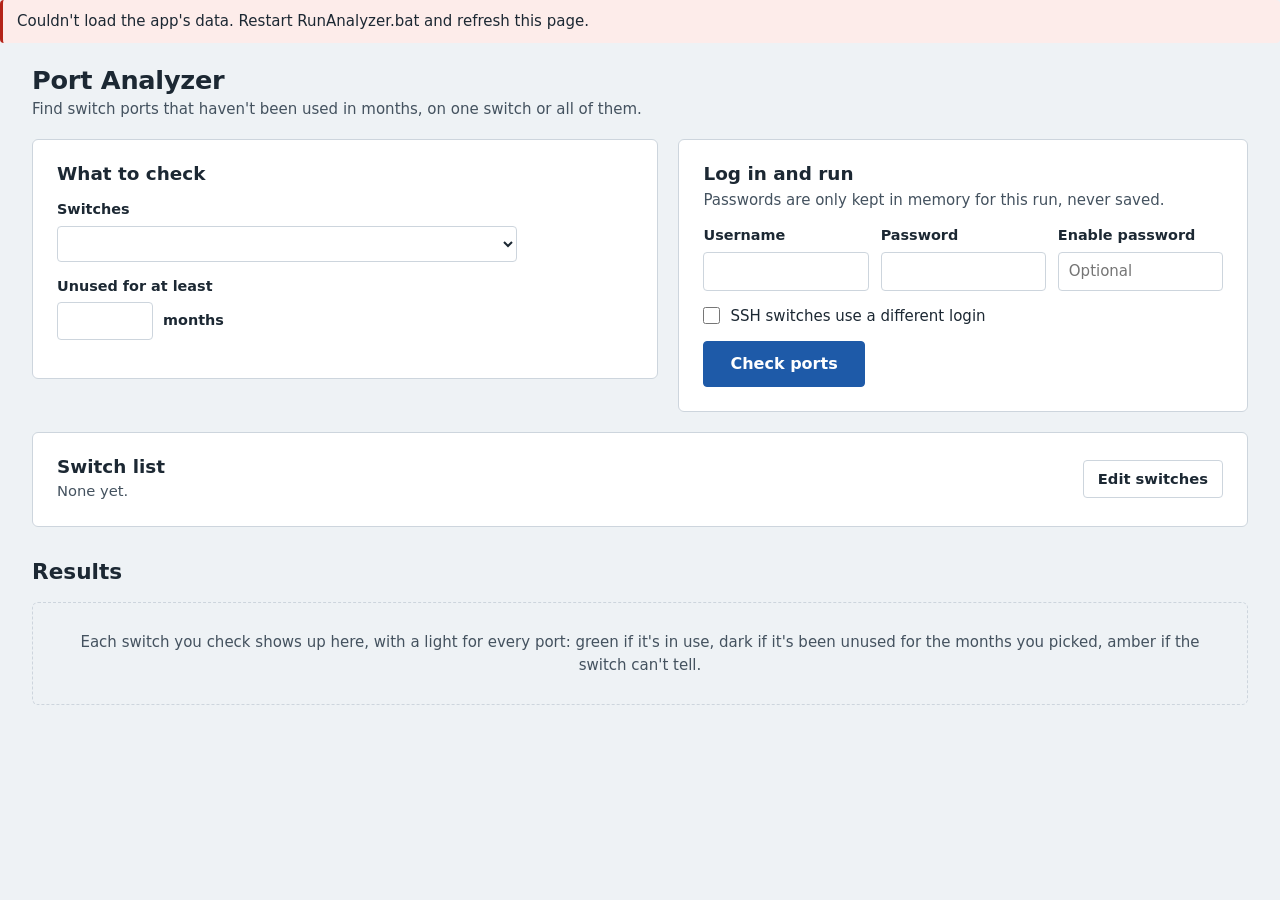
==== templates/index.html @ 1d63b485 "Port Analyzer: every switch type we use, many switches at once, one page - Works with Cisco Catalyst" ====
<!doctype html>
<html lang="en">
<head>
  <meta charset="utf-8">
  <meta name="viewport" content="width=device-width, initial-scale=1">
  <title>Port Analyzer</title>
  <link rel="icon" href="data:image/svg+xml,%3Csvg xmlns='http://www.w3.org/2000/svg' viewBox='0 0 32 32'%3E%3Crect x='2' y='6' width='28' height='22' rx='3' fill='%231C2833'/%3E%3Crect x='6' y='12' width='5' height='4' fill='%232E9E4F'/%3E%3Crect x='13' y='12' width='5' height='4' fill='%234A5662'/%3E%3Crect x='20' y='12' width='5' height='4' fill='%234A5662'/%3E%3Crect x='6' y='19' width='5' height='4' fill='%234A5662'/%3E%3Crect x='13' y='19' width='5' height='4' fill='%232E9E4F'/%3E%3Crect x='20' y='19' width='5' height='4' fill='%23D9822B'/%3E%3C/svg%3E">
  <link rel="stylesheet" href="/static/app.css">
</head>
<body>
  <header class="topbar">
    <h1>Port Analyzer</h1>
    <p>Find switch ports that haven't been used in months, on one switch or all of them.</p>
  </header>

  <main>
    <div class="setup">
      <section class="panel" aria-labelledby="whatTitle">
        <div class="panel-head">
          <h2 id="whatTitle">What to check</h2>
        </div>
        <label class="field"><span>Switches</span><select id="scope"></select></label>
        <label class="field"><span>Unused for at least</span>
          <span class="months"><input id="months" type="number" min="0.5" max="120" step="0.5" aria-label="Months"> months</span>
        </label>
        <p class="hint" id="scopeHint"></p>
      </section>

      <section class="panel" aria-labelledby="runTitle">
        <div class="panel-head">
          <h2 id="runTitle">Log in and run</h2>
          <p>Passwords are only kept in memory for this run, never saved.</p>
        </div>
        <div class="login-grid">
          <label class="field"><span>Username</span><input id="user" autocomplete="username"></label>
          <label class="field"><span>Password</span><input id="pass" type="password" autocomplete="current-password"></label>
          <label class="field"><span>Enable password</span><input id="secret" type="password" autocomplete="off" placeholder="Optional"></label>
        </div>
        <label class="check" id="sshDifferentRow"><input type="checkbox" id="sshDifferent"> <span>SSH switches use a different login</span></label>
        <div class="login-grid" id="sshLogin" hidden>
          <label class="field"><span>SSH username</span><input id="sshUser" autocomplete="off"></label>
          <label class="field"><span>SSH password</span><input id="sshPass" type="password" autocomplete="off"></label>
          <label class="field"><span>SSH enable password</span><input id="sshSecret" type="password" autocomplete="off" placeholder="Optional"></label>
        </div>
        <div class="actions">
          <button class="btn primary big" id="runBtn">Check ports</button>
          <button class="btn" id="stopBtn" hidden>Stop</button>
        </div>
        <div class="notice" id="runNotes" hidden></div>
        <div class="progress" id="progressBox" hidden>
          <div class="progress-line"><span>Checking switches</span><span id="progressCount" class="mono"></span></div>
          <div class="bar"><div class="fill" id="progressFill"></div></div>
        </div>
        <ol class="log mono" id="log" aria-live="polite"></ol>
      </section>
    </div>

    <!-- Switches -->
    <section class="panel switches" aria-labelledby="switchesTitle">
      <div class="switches-head">
        <div>
          <h2 id="switchesTitle">Switch list</h2>
          <p id="switchSummary" class="hint">None yet.</p>
        </div>
        <button class="btn" id="toggleEditor" aria-expanded="false" aria-controls="switchEditor">Edit switches</button>
      </div>

      <div id="switchEditor" hidden>
        <p class="editor-intro">List every switch you want to check. The type tells the app which commands to send, and the building lets you check one building at a time. The same list works in Switch Port Finder, so you can import the file you already have.</p>
        <div class="actions">
          <label class="btn" for="switchFile">Import a file</label>
          <input type="file" id="switchFile" accept=".csv,.txt,.tsv" hidden>
          <button class="btn" id="toggleBulk" aria-expanded="false">Paste a list</button>
          <button class="btn" id="addSwitch">Add a switch</button>
          <input id="switchFind" type="search" class="switch-find" placeholder="Find a switch" aria-label="Find a switch in the list">
        </div>
        <div class="bulk" id="bulkBox" hidden>
          <label class="field">
            <span>One switch per line: address, type, ssh or telnet, location, building. A CSV with a header row works too.</span>
            <textarea id="bulkText" rows="6" class="mono" spellcheck="false" placeholder="10.99.0.1, cisco_nxos, ssh, Main MDF, M Building&#10;10.99.4.11, cisco_ios, telnet, C3 IDF, C Building&#10;10.99.4.12, S3500, telnet, M2 IDF, M Building&#10;10.99.4.13, 5548P, telnet, B2 IDF, B Building"></textarea>
          </label>
          <div class="actions"><button class="btn" id="addBulk">Add these to the list</button></div>
        </div>
        <div class="notice" id="switchNotes" hidden></div>
        <div class="table-wrap switch-wrap">
          <table class="switch-table">
            <thead><tr><th>Address</th><th>Type</th><th>Connect with</th><th>Building</th><th>Location</th><th><span class="sr">Actions</span></th></tr></thead>
            <tbody id="switchRows"></tbody>
          </table>
        </div>
        <datalist id="buildingList"></datalist>
        <p class="empty" id="switchEmpty">No switches yet. Import a file, paste a list, or add them one at a time.</p>
        <div class="actions">
          <button class="btn primary" id="saveSwitches">Save switches</button>
          <span class="hint" id="switchDirty" hidden>Unsaved changes</span>
          <span class="hint" id="switchShown"></span>
        </div>

        <details class="more">
          <summary>Which type is my switch?</summary>
          <p>Log into the switch and run <span class="mono">show version</span>, then match the model:</p>
          <dl class="types" id="typeHelp"></dl>
        </details>
        <details class="more">
          <summary>More settings</summary>
          <div class="grid-3">
            <label class="field"><span>New switches connect with</span>
              <select id="defaultProtocol"><option value="telnet">Telnet</option><option value="ssh">SSH</option></select>
            </label>
            <label class="field"><span>Switches at once</span><input id="parallel" type="number" min="1" max="50"></label>
            <label class="field"><span>Login timeout, seconds</span><input id="timeout" type="number" min="5" max="120"></label>
          </div>
          <div class="actions"><button class="btn" id="saveSettings">Save settings</button></div>
          <div class="notice" id="settingsNotes" hidden></div>
        </details>
      </div>
    </section>

    <!-- Results -->
    <section class="results" id="results" aria-labelledby="resultsTitle">
      <div class="results-head">
        <div>
          <h2 id="resultsTitle">Results</h2>
          <p class="hint" id="resultsMeta"></p>
        </div>
        <button class="btn" id="downloadBtn" hidden>Download Excel</button>
      </div>
      <div id="resultsEmpty" class="empty-big">
        <p>Each switch you check shows up here, with a light for every port: green if it's in use, dark if it's been unused for the months you picked, amber if the switch can't tell.</p>
      </div>
      <div id="resultsBody" hidden>
        <div class="wall" id="wall" aria-label="Every switch checked, one light per port"></div>

        <div class="filters" role="search" aria-label="Filter ports">
          <div class="chips" id="filterChips" role="group" aria-label="Show ports"></div>
          <div class="filter-row">
            <label class="field compact"><span>Switch</span><select id="switchFilter"></select></label>
            <label class="field compact"><span>Building</span><select id="buildingFilter"></select></label>
            <label class="field compact grow"><span>Search</span><input id="search" type="search" placeholder="Port, description, VLAN or reason"></label>
          </div>
          <p class="filter-status"><span id="shownCount"></span> <button class="link" id="clearFilters" hidden>Clear filters</button></p>
        </div>

        <div class="table-wrap">
          <table class="results-table">
            <thead><tr id="resultsHead"></tr></thead>
            <tbody id="resultRows"></tbody>
          </table>
        </div>
        <p class="empty" id="noMatches" hidden>No ports match these filters.</p>
      </div>
    </section>
  </main>

  <script src="/static/app.js"></script>
</body>
</html>
---- static/app.css ----
/* Port Analyzer (same look as Switch Port Finder)
   Palette: rack-panel ink on pale steel; Cat6 blue for actions;
   port lights: green in use, dark unused, amber can't tell. */
:root {
  --ink: #1C2833;
  --ink-2: #44525F;
  --ink-3: #66737F;
  --bg: #EEF2F5;
  --surface: #FFFFFF;
  --sunken: #F5F7F9;
  --line: #CDD5DD;
  --line-soft: #E2E7EC;
  --action: #1E5AA8;
  --action-hover: #174A8C;
  --action-ink: #FFFFFF;
  --focus: #1E5AA8;
  --danger: #B42318;
  --danger-bg: #FDECEA;
  --warn-bg: #FFF4E0;
  --ok-bg: #E8F5EC;

  --found: #2E9E4F;
  --check: #D9822B;
  --uplink: #E3B505;
  --off: #8A96A3;
  --skip: #B4BEC8;

  --chassis: #2A343E;
  --chassis-edge: #3A4652;
  --jack: #0E1419;

  --sans: "Segoe UI", "Segoe UI Variable Text", system-ui, -apple-system, "Helvetica Neue", Arial, sans-serif;
  --mono: "Cascadia Mono", "Cascadia Code", Consolas, "SFMono-Regular", Menlo, monospace;
  --radius: 6px;
}

@media (prefers-color-scheme: dark) {
  :root {
    --ink: #E3E9EE;
    --ink-2: #B3BEC8;
    --ink-3: #8E9AA5;
    --bg: #141A20;
    --surface: #1C242C;
    --sunken: #182027;
    --line: #34414D;
    --line-soft: #2A3540;
    --action: #4A8FE0;
    --action-hover: #6AA4E8;
    --action-ink: #0C1218;
    --focus: #7DB2F0;
    --danger: #F2877C;
    --danger-bg: #3A1F1C;
    --warn-bg: #3A2E18;
    --ok-bg: #19301F;
    --found: #3FBF63;
    --check: #F0954A;
    --uplink: #F2CB2E;
    --off: #6B7783;
    --skip: #4C5864;
    --chassis: #0F1419;
    --chassis-edge: #26313B;
    --jack: #000000;
  }
}

* { box-sizing: border-box; }
html { -webkit-text-size-adjust: 100%; }
body {
  margin: 0;
  background: var(--bg);
  color: var(--ink);
  font: 15px/1.5 var(--sans);
}
h1, h2, h3 { margin: 0; line-height: 1.25; }
p { margin: 0; }
.mono { font-family: var(--mono); font-size: 0.92em; }
.sr { position: absolute; width: 1px; height: 1px; overflow: hidden; clip: rect(0 0 0 0); }
[hidden] { display: none !important; }
:focus-visible { outline: 2px solid var(--focus); outline-offset: 2px; }

/* ---------- page frame ---------- */
.topbar, main { max-width: 1280px; margin: 0 auto; padding-left: 32px; padding-right: 32px; }
.topbar { padding-top: 22px; padding-bottom: 18px; }
.topbar h1 { font-size: 1.6rem; font-weight: 600; letter-spacing: -0.01em; }
.topbar p { color: var(--ink-2); margin-top: 2px; }
main { padding-bottom: 64px; display: grid; grid-template-columns: minmax(0, 1fr); gap: 20px; }

.setup { display: grid; grid-template-columns: minmax(0, 1.1fr) minmax(0, 1fr); gap: 20px; align-items: start; }

/* ---------- panels ---------- */
.panel {
  background: var(--surface);
  border: 1px solid var(--line);
  border-radius: var(--radius);
  padding: 22px 24px 24px;
  display: grid;
  grid-template-columns: minmax(0, 1fr);
  gap: 14px;
}
.panel h2 { font-size: 1.15rem; font-weight: 600; }
.panel-head p { color: var(--ink-2); margin-top: 4px; max-width: 70ch; }

.field { display: grid; gap: 5px; min-width: 0; }
.field > span { font-weight: 600; font-size: 0.9rem; }
.field em { font-style: normal; font-weight: 400; color: var(--ink-3); }
.field small { color: var(--ink-3); font-size: 0.83rem; }
.field.compact > span { font-size: 0.82rem; color: var(--ink-2); }
input, select, textarea {
  font: inherit;
  color: var(--ink);
  background: var(--surface);
  border: 1px solid var(--line);
  border-radius: 4px;
  padding: 7px 10px;
  width: 100%;
  min-width: 0;
}
textarea { resize: vertical; line-height: 1.45; }
#macsText { font-size: 0.86rem; white-space: pre; min-height: 210px; }
input:focus, select:focus, textarea:focus { outline: 2px solid var(--focus); outline-offset: -1px; border-color: transparent; }
.check { display: flex; gap: 10px; align-items: center; cursor: pointer; width: max-content; max-width: 100%; }
.check input { width: 17px; height: 17px; margin: 0; accent-color: var(--action); flex: none; }

.grid-4 { display: grid; grid-template-columns: repeat(4, minmax(0, 1fr)); gap: 14px; margin: 12px 0; }
.login-grid { display: grid; grid-template-columns: repeat(3, minmax(0, 1fr)); gap: 12px; }

.actions { display: flex; flex-wrap: wrap; gap: 10px; align-items: center; }
.btn {
  font: inherit;
  font-weight: 600;
  font-size: 0.92rem;
  color: var(--ink);
  background: var(--surface);
  border: 1px solid var(--line);
  border-radius: 4px;
  padding: 7px 14px;
  cursor: pointer;
  text-decoration: none;
  display: inline-flex;
  align-items: center;
  gap: 6px;
  white-space: nowrap;
}
.btn:hover { border-color: var(--ink-3); }
.btn.primary { background: var(--action); border-color: var(--action); color: var(--action-ink); }
.btn.primary:hover { background: var(--action-hover); border-color: var(--action-hover); }
.btn.big { padding: 10px 26px; font-size: 1rem; }
.btn:disabled { opacity: 0.55; cursor: not-allowed; }
.btn.small { padding: 3px 10px; font-size: 0.83rem; font-weight: 500; }
.btn.quiet { border-color: transparent; background: transparent; color: var(--ink-2); }
.btn.quiet:hover { color: var(--danger); }
.link { font: inherit; background: none; border: none; padding: 0; color: var(--action); cursor: pointer; font-weight: 600; }
.link:hover { text-decoration: underline; }
.hint { color: var(--ink-3); font-size: 0.88rem; }

.notice {
  border-radius: 4px;
  padding: 10px 14px;
  background: var(--sunken);
  border-left: 3px solid var(--ink-3);
}
.notice.error { background: var(--danger-bg); border-left-color: var(--danger); }
.notice.warn { background: var(--warn-bg); border-left-color: var(--check); }
.notice.ok { background: var(--ok-bg); border-left-color: var(--found); }
.notice ul { margin: 0; padding-left: 18px; }

details.more { border-top: 1px solid var(--line-soft); padding-top: 12px; }
details.more summary { cursor: pointer; color: var(--action); font-weight: 600; width: max-content; }
details.more > p { margin-top: 10px; color: var(--ink-2); }
dl.types { display: grid; grid-template-columns: max-content 1fr; gap: 6px 18px; margin: 10px 0 0; }
dl.types dt { font-weight: 600; }
dl.types dd { margin: 0; color: var(--ink-2); }

.empty { color: var(--ink-3); }

/* ---------- run ---------- */
.run-actions { margin-top: 2px; }
.progress { display: grid; gap: 6px; }
.progress-line { display: flex; justify-content: space-between; font-size: 0.9rem; color: var(--ink-2); }
.bar { height: 6px; background: var(--line-soft); border-radius: 3px; overflow: hidden; }
.fill { height: 100%; width: 0; background: var(--action); transition: width 0.3s ease; }
.log {
  list-style: none;
  margin: 0;
  padding: 10px 14px;
  background: var(--sunken);
  border: 1px solid var(--line-soft);
  border-radius: 4px;
  max-height: 240px;
  overflow-y: auto;
  font-size: 0.8rem;
  line-height: 1.6;
}
.log:empty { display: none; }
.log li { display: grid; grid-template-columns: 66px 1fr; gap: 8px; }
.log time { color: var(--ink-3); }
.log .warn { color: var(--check); }
.log .error { color: var(--danger); }
.log .done { color: var(--found); font-weight: 600; }

/* ---------- switches ---------- */
.switches-head { display: flex; justify-content: space-between; align-items: center; gap: 16px; }
.switches-head .hint { margin-top: 2px; font-size: 0.92rem; color: var(--ink-2); }
#switchEditor { display: grid; grid-template-columns: minmax(0, 1fr); gap: 14px; }
.editor-intro { color: var(--ink-2); max-width: 80ch; }

/* ---------- tables ---------- */
.table-wrap { overflow-x: auto; border: 1px solid var(--line-soft); border-radius: 4px; }
table { border-collapse: collapse; width: 100%; font-size: 0.9rem; }
th, td { text-align: left; padding: 7px 10px; border-bottom: 1px solid var(--line-soft); vertical-align: middle; }
th { font-weight: 600; color: var(--ink-2); background: var(--sunken); white-space: nowrap; }
tbody tr:last-child td { border-bottom: none; }

.switch-wrap { max-height: 520px; overflow-y: auto; }
.switch-wrap thead th { position: sticky; top: 0; z-index: 1; }
.switch-find { width: 220px; margin-left: auto; }
.switch-table td { padding: 5px 6px; }
.switch-table td:first-child { width: 16%; }
.switch-table td:nth-child(2) { width: 26%; }
.switch-table td:nth-child(3) { width: 10%; }
.switch-table td:nth-child(4) { width: 14%; }
.scope-field select { max-width: 360px; }
.switch-table input, .switch-table select { padding: 5px 8px; }
.switch-table .row-actions { white-space: nowrap; text-align: right; }
.switch-table .test-result { font-size: 0.83rem; padding: 0 6px 6px; }
.test-result.ok { color: var(--found); }
.test-result.error { color: var(--danger); }

/* ---------- results ---------- */
.results { margin-top: 12px; display: grid; grid-template-columns: minmax(0, 1fr); gap: 16px; }
#resultsBody { display: grid; grid-template-columns: minmax(0, 1fr); gap: 16px; }
.results-head { display: flex; justify-content: space-between; align-items: flex-end; gap: 16px; }
.results-head h2 { font-size: 1.35rem; font-weight: 600; }
.empty-big {
  border: 1.5px dashed var(--line);
  border-radius: var(--radius);
  padding: 28px;
  color: var(--ink-2);
  text-align: center;
}

.filters {
  display: grid;
  gap: 12px;
  background: var(--surface);
  border: 1px solid var(--line);
  border-radius: var(--radius);
  padding: 14px 16px;
}
.chips { display: flex; flex-wrap: wrap; gap: 6px; }
.chip {
  font: inherit;
  font-size: 0.88rem;
  display: inline-flex;
  align-items: center;
  gap: 7px;
  padding: 4px 12px;
  border-radius: 999px;
  border: 1px solid var(--line);
  background: var(--surface);
  color: var(--ink-2);
  cursor: pointer;
}
.chip b { color: var(--ink); font-weight: 600; font-variant-numeric: tabular-nums; }
.chip[aria-pressed="true"] { border-color: var(--action); color: var(--ink); box-shadow: inset 0 0 0 1px var(--action); background: color-mix(in srgb, var(--action) 8%, var(--surface)); }
.filter-row { display: grid; grid-template-columns: minmax(0, 1fr) minmax(0, 0.7fr) minmax(0, 1.6fr); gap: 12px; }
.filter-status { font-size: 0.88rem; color: var(--ink-2); display: flex; gap: 12px; align-items: baseline; }

.dot { width: 9px; height: 9px; border-radius: 50%; flex: none; }
.dot[data-r="FOUND"] { background: var(--found); }
.dot[data-r="CHECK"] { background: var(--check); }
.dot[data-r="UPLINK ONLY"] { background: var(--uplink); }
.dot[data-r="NOT FOUND"] { background: transparent; border: 1.5px solid var(--off); }
.dot[data-r="SKIPPED"] { background: transparent; border: 1.5px dashed var(--skip); }

.results-table td { white-space: nowrap; }
.results-table th[data-sort] { cursor: pointer; user-select: none; }
.results-table th[data-sort]:hover { color: var(--ink); }
.results-table th[aria-sort="ascending"]::after { content: " \25B4"; }
.results-table th[aria-sort="descending"]::after { content: " \25BE"; }
.results-table td.note { color: var(--ink-2); font-size: 0.85rem; white-space: normal; min-width: 240px; line-height: 1.4; }
.results-table td.switch-cell small { display: block; color: var(--ink-3); font-size: 0.8rem; }
.results-table tr.flash td { background: color-mix(in srgb, var(--action) 14%, transparent); }
.result-cell { display: inline-flex; align-items: center; gap: 7px; white-space: nowrap; font-weight: 600; font-size: 0.85rem; }
.result-cell[data-r="NOT FOUND"], .result-cell[data-r="SKIPPED"] { font-weight: 500; color: var(--ink-2); }

/* ---------- small screens ---------- */
@media (max-width: 1000px) {
  .setup { grid-template-columns: minmax(0, 1fr); }
}
@media (max-width: 760px) {
  .topbar, main { padding-left: 16px; padding-right: 16px; }
  .panel { padding: 18px; }
  .grid-4, .login-grid, .filter-row { grid-template-columns: minmax(0, 1fr); }
  .unit { flex-direction: column; align-items: flex-start; }
  .switches-head { flex-wrap: wrap; }
  .switch-find { width: 100%; margin-left: 0; }
}

@media (prefers-reduced-motion: reduce) {
  .fill { transition: none; }
}

/* ---------- analyzer additions ---------- */
.grid-3 { display: grid; grid-template-columns: repeat(3, minmax(0, 1fr)); gap: 14px; margin: 12px 0; }
.months { display: flex; align-items: center; gap: 10px; font-weight: 400; }
.months input { width: 96px; }
#scope { max-width: 460px; }

.dot[data-r="INACTIVE"] { background: transparent; border: 1.5px solid var(--ink-3); border-radius: 2px; }
.dot[data-r="UNSURE"] { background: var(--check); }
.dot[data-r="ACTIVE"] { background: var(--found); }
.result-cell[data-r="ACTIVE"] { font-weight: 500; color: var(--ink-2); }
.status-disabled { color: var(--danger); }

/* The wall: one small chassis per switch, one light per port */
:root { --led-off: #3A4550; }
.wall { display: grid; grid-template-columns: repeat(auto-fill, minmax(258px, 1fr)); gap: 10px; }
.tile {
  all: unset;
  box-sizing: border-box;
  display: grid;
  gap: 7px;
  align-content: start;
  background: var(--chassis);
  border: 1px solid var(--chassis-edge);
  border-radius: 5px;
  padding: 9px 11px 11px;
  cursor: pointer;
  color: #C9D2DA;
  min-width: 0;
}
.tile:hover { border-color: #5B6B7A; }
.tile[aria-pressed="true"] { outline: 2px solid #7DB2F0; outline-offset: 1px; }
.tile:focus-visible { outline: 2px solid #7DB2F0; outline-offset: 2px; }
.tile-top { display: flex; justify-content: space-between; align-items: baseline; gap: 8px; min-width: 0; }
.tile-name { color: #FFFFFF; font-weight: 600; font-size: 0.86rem; white-space: nowrap; overflow: hidden; text-overflow: ellipsis; }
.tile-count { font-size: 0.78rem; white-space: nowrap; font-variant-numeric: tabular-nums; }
.tile-count b { color: #FFFFFF; font-weight: 600; }
.tile-where { font-size: 0.74rem; white-space: nowrap; overflow: hidden; text-overflow: ellipsis; margin-top: -5px; }
.bands { display: grid; gap: 5px; }
.band { display: grid; grid-template-rows: 7px 7px; grid-auto-flow: column; grid-auto-columns: 7px; gap: 2px; }
.led { width: 7px; height: 7px; border-radius: 1.5px; box-sizing: border-box; background: transparent;
  border: 1.5px solid #9AA6B2; }
.led[data-r="ACTIVE"] { background: var(--found); border-color: var(--found); }
.led[data-r="UNSURE"] { background: var(--check); border-color: var(--check); }
.led.dim { opacity: 0.15; }
.tile-problem { font-size: 0.8rem; color: #F2A99F; line-height: 1.35; }
.tile.failed { background: #3A2724; border-color: #5A3A34; }
.tile.dimmed { opacity: 0.45; }

@media (max-width: 760px) {
  .grid-3 { grid-template-columns: minmax(0, 1fr); }
}
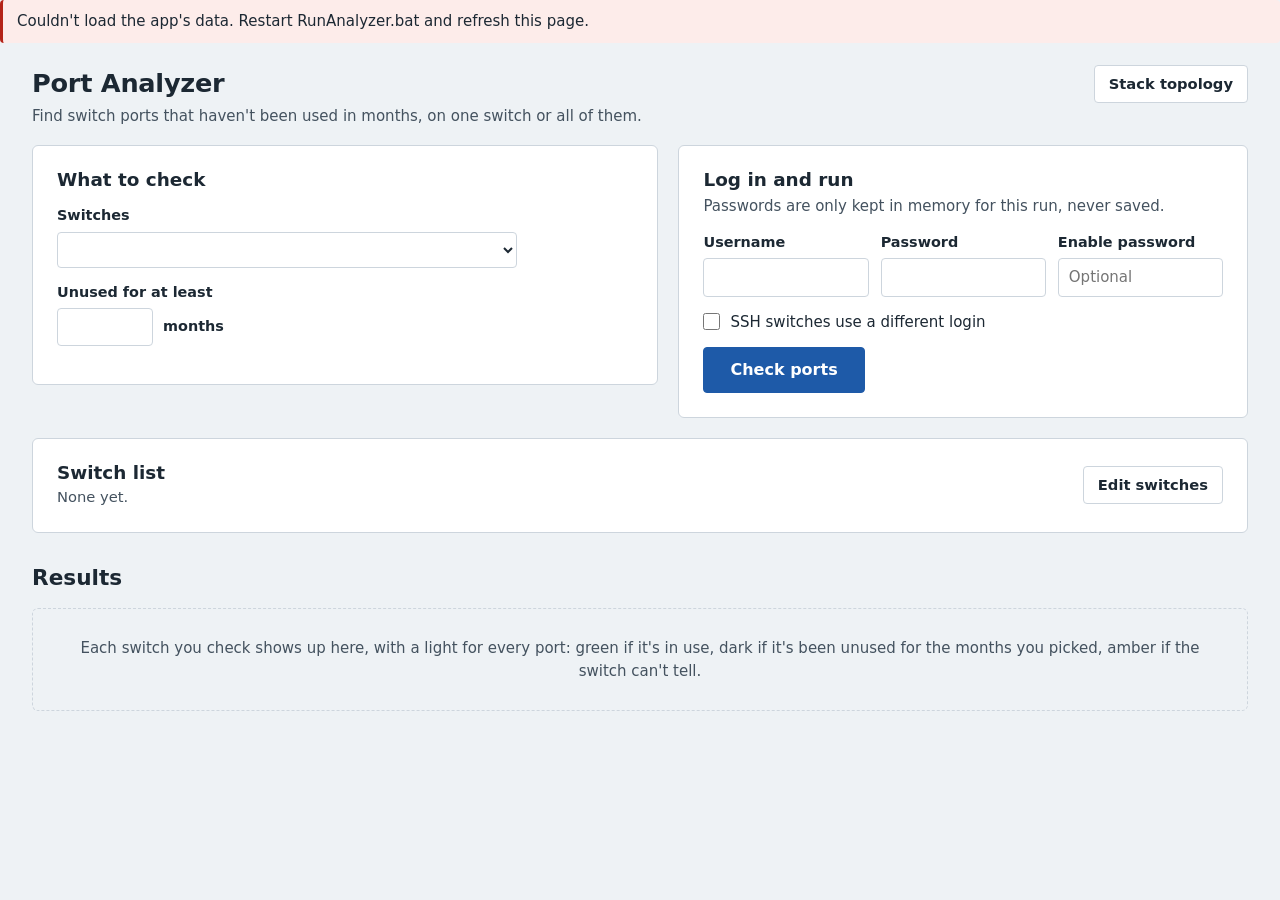
==== commit a338e952: "Add Stack topology: draw a Cisco stack's ports 1-48, VLANs and use New "Stack topology" page (button" ====
--- a/templates/index.html
+++ b/templates/index.html
@@ -9,7 +9,10 @@
 </head>
 <body>
   <header class="topbar">
-    <h1>Port Analyzer</h1>
+    <div class="topbar-row">
+      <h1>Port Analyzer</h1>
+      <a class="btn" href="/topology">Stack topology</a>
+    </div>
     <p>Find switch ports that haven't been used in months, on one switch or all of them.</p>
   </header>
 
--- a/static/app.css
+++ b/static/app.css
@@ -352,3 +352,10 @@
 @media (max-width: 760px) {
   .grid-3 { grid-template-columns: minmax(0, 1fr); }
 }
+
+/* ---------- stack topology ---------- */
+.topbar-row { display: flex; justify-content: space-between; align-items: center; gap: 16px; }
+a.link { text-decoration: none; }
+a.link:hover { text-decoration: underline; }
+.topbar > a.link { display: inline-block; margin-bottom: 6px; font-size: 0.9rem; }
+.recent { list-style: none; margin: 0; padding: 0; display: grid; gap: 4px; }
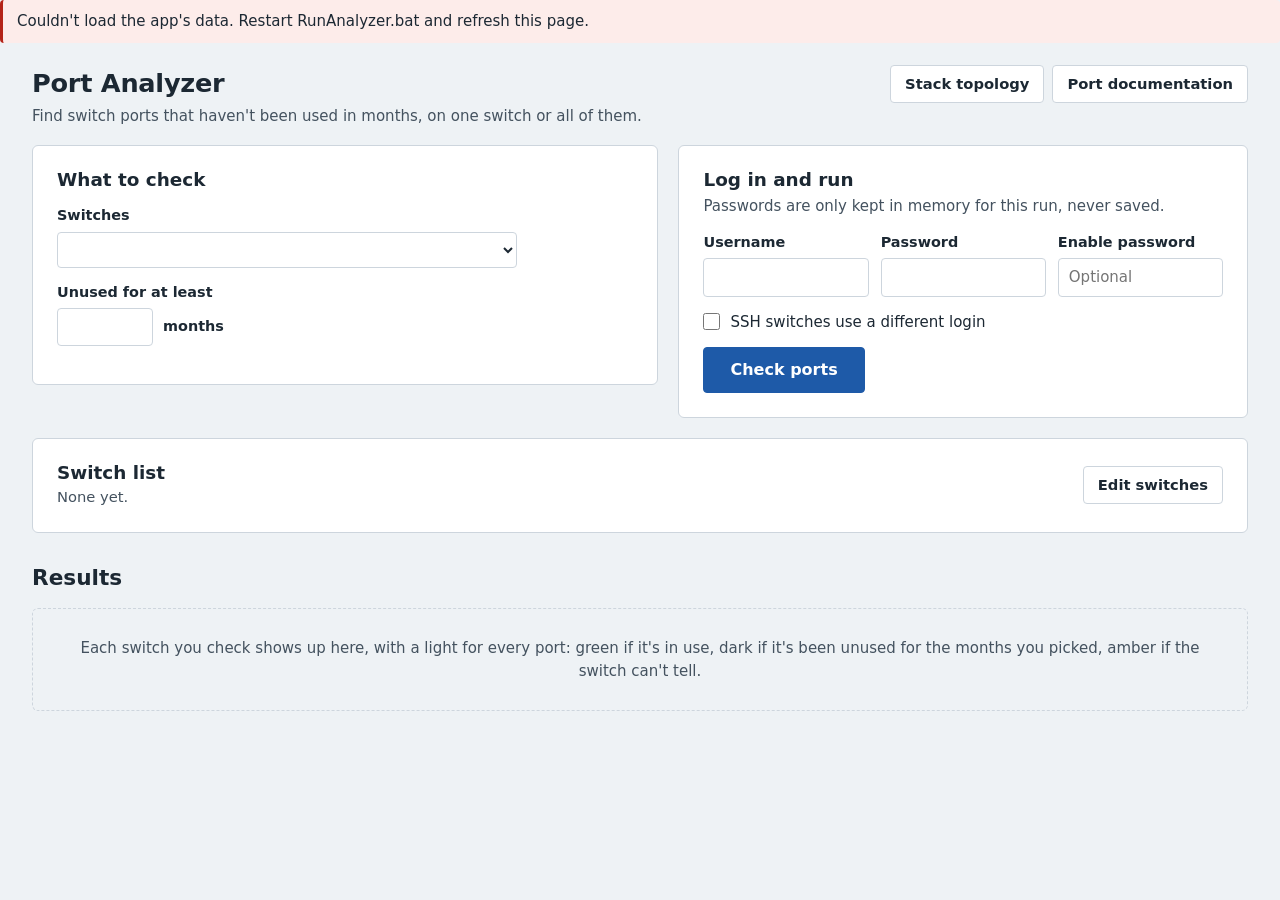
==== commit a2192533: "Port documentation: CSVs of every port on every switch, with MAC addresses A new page, linked next t" ====
--- a/templates/index.html
+++ b/templates/index.html
@@ -11,7 +11,10 @@
   <header class="topbar">
     <div class="topbar-row">
       <h1>Port Analyzer</h1>
-      <a class="btn" href="/topology">Stack topology</a>
+      <div class="topbar-links">
+        <a class="btn" href="/topology">Stack topology</a>
+        <a class="btn" href="/port-docs">Port documentation</a>
+      </div>
     </div>
     <p>Find switch ports that haven't been used in months, on one switch or all of them.</p>
   </header>
--- a/static/app.css
+++ b/static/app.css
@@ -355,6 +355,7 @@
 
 /* ---------- stack topology ---------- */
 .topbar-row { display: flex; justify-content: space-between; align-items: center; gap: 16px; }
+.topbar-links { display: flex; gap: 8px; flex-wrap: wrap; }
 a.link { text-decoration: none; }
 a.link:hover { text-decoration: underline; }
 .topbar > a.link { display: inline-block; margin-bottom: 6px; font-size: 0.9rem; }
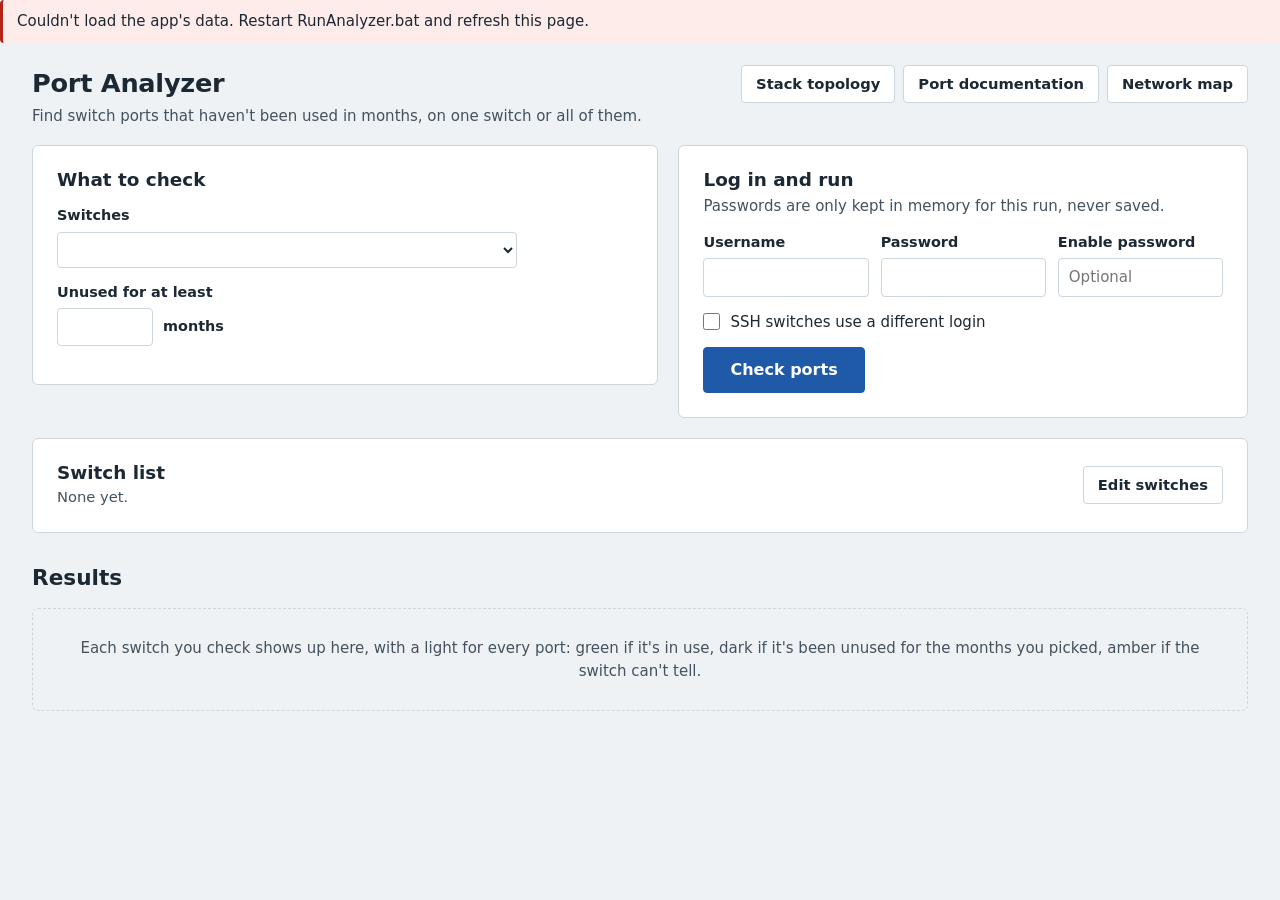
==== commit 4681022e: "Network map: every switch in the three-layer model (core, distribution, access) A new page, linked a" ====
--- a/templates/index.html
+++ b/templates/index.html
@@ -14,6 +14,7 @@
       <div class="topbar-links">
         <a class="btn" href="/topology">Stack topology</a>
         <a class="btn" href="/port-docs">Port documentation</a>
+        <a class="btn" href="/network">Network map</a>
       </div>
     </div>
     <p>Find switch ports that haven't been used in months, on one switch or all of them.</p>
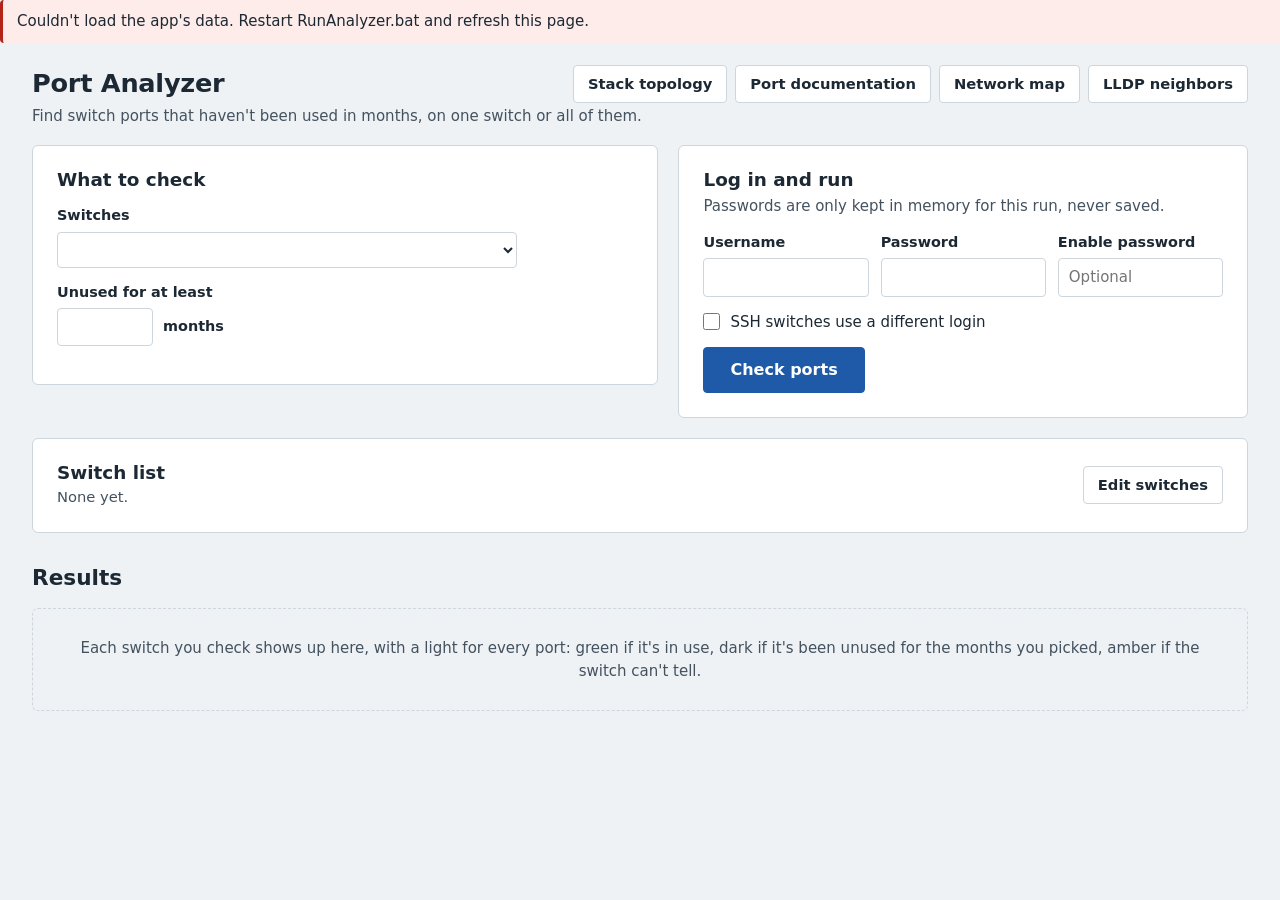
==== commit 3a765493: "Add LLDP neighbors: what's plugged into each port, drawn and as CSVs A new tab (button "LLDP neighbo" ====
--- a/templates/index.html
+++ b/templates/index.html
@@ -15,6 +15,7 @@
         <a class="btn" href="/topology">Stack topology</a>
         <a class="btn" href="/port-docs">Port documentation</a>
         <a class="btn" href="/network">Network map</a>
+        <a class="btn" href="/lldp">LLDP neighbors</a>
       </div>
     </div>
     <p>Find switch ports that haven't been used in months, on one switch or all of them.</p>
@@ -73,25 +74,25 @@
       </div>
 
       <div id="switchEditor" hidden>
-        <p class="editor-intro">List every switch you want to check. The type tells the app which commands to send, and the building lets you check one building at a time. The same list works in Switch Port Finder, so you can import the file you already have.</p>
+        <p class="editor-intro">List every switch you want to check. The name is yours to keep the list organized (and it's searchable everywhere you pick a switch), the type tells the app which commands to send, and the building lets you check one building at a time. The same list works in Switch Port Finder, so you can import the file you already have.</p>
         <div class="actions">
           <label class="btn" for="switchFile">Import a file</label>
           <input type="file" id="switchFile" accept=".csv,.txt,.tsv" hidden>
           <button class="btn" id="toggleBulk" aria-expanded="false">Paste a list</button>
           <button class="btn" id="addSwitch">Add a switch</button>
-          <input id="switchFind" type="search" class="switch-find" placeholder="Find a switch" aria-label="Find a switch in the list">
+          <input id="switchFind" type="search" class="switch-find" placeholder="Find by name, address, building…" aria-label="Find a switch in the list">
         </div>
         <div class="bulk" id="bulkBox" hidden>
           <label class="field">
-            <span>One switch per line: address, type, ssh or telnet, location, building. A CSV with a header row works too.</span>
-            <textarea id="bulkText" rows="6" class="mono" spellcheck="false" placeholder="10.99.0.1, cisco_nxos, ssh, Main MDF, M Building&#10;10.99.4.11, cisco_ios, telnet, C3 IDF, C Building&#10;10.99.4.12, S3500, telnet, M2 IDF, M Building&#10;10.99.4.13, 5548P, telnet, B2 IDF, B Building"></textarea>
+            <span>One switch per line: address, type, ssh or telnet, location, building, name. A CSV with a header row works too.</span>
+            <textarea id="bulkText" rows="6" class="mono" spellcheck="false" placeholder="10.99.0.1, cisco_nxos, ssh, Main MDF, M Building, CORE-1&#10;10.99.4.11, cisco_ios, telnet, C3 IDF, C Building, C3-IDF&#10;10.99.4.12, S3500, telnet, M2 IDF, M Building, M2-IDF&#10;10.99.4.13, 5548P, telnet, B2 IDF, B Building, B2-IDF"></textarea>
           </label>
           <div class="actions"><button class="btn" id="addBulk">Add these to the list</button></div>
         </div>
         <div class="notice" id="switchNotes" hidden></div>
         <div class="table-wrap switch-wrap">
           <table class="switch-table">
-            <thead><tr><th>Address</th><th>Type</th><th>Connect with</th><th>Building</th><th>Location</th><th><span class="sr">Actions</span></th></tr></thead>
+            <thead><tr><th>Name</th><th>Address</th><th>Type</th><th>Connect with</th><th>Building</th><th>Location</th><th><span class="sr">Actions</span></th></tr></thead>
             <tbody id="switchRows"></tbody>
           </table>
         </div>
@@ -159,6 +160,7 @@
     </section>
   </main>
 
+  <script src="/static/picker.js"></script>
   <script src="/static/app.js"></script>
 </body>
 </html>
--- a/static/app.css
+++ b/static/app.css
@@ -213,13 +213,42 @@
 
 .switch-wrap { max-height: 520px; overflow-y: auto; }
 .switch-wrap thead th { position: sticky; top: 0; z-index: 1; }
-.switch-find { width: 220px; margin-left: auto; }
+.switch-find { width: 260px; margin-left: auto; }
 .switch-table td { padding: 5px 6px; }
-.switch-table td:first-child { width: 16%; }
-.switch-table td:nth-child(2) { width: 26%; }
-.switch-table td:nth-child(3) { width: 10%; }
-.switch-table td:nth-child(4) { width: 14%; }
+.switch-table td:first-child { width: 14%; }
+.switch-table td:nth-child(2) { width: 13%; }
+.switch-table td:nth-child(3) { width: 23%; }
+.switch-table td:nth-child(4) { width: 9%; }
+.switch-table td:nth-child(5) { width: 12%; }
 .scope-field select { max-width: 360px; }
+
+/* Type-to-find switch picker (static/picker.js) */
+.picker { position: relative; min-width: 0; }
+.picker-input {
+  padding-right: 32px;
+  background-image: url("data:image/svg+xml,%3Csvg xmlns='http://www.w3.org/2000/svg' width='12' height='12' viewBox='0 0 12 12'%3E%3Cpath d='M2.5 4.5 6 8l3.5-3.5' fill='none' stroke='%2366737F' stroke-width='1.6' stroke-linecap='round' stroke-linejoin='round'/%3E%3C/svg%3E");
+  background-repeat: no-repeat;
+  background-position: right 11px center;
+  text-overflow: ellipsis;
+}
+.picker-list {
+  position: absolute; z-index: 30; top: calc(100% + 4px); left: 0;
+  min-width: 100%; width: max-content; max-width: min(560px, 92vw); max-height: 340px; overflow-y: auto;
+  background: var(--surface); border: 1px solid var(--line); border-radius: var(--radius);
+  box-shadow: 0 10px 28px rgba(10, 20, 30, 0.18); padding: 4px 0;
+}
+.picker-group {
+  padding: 9px 12px 3px; font-size: 0.74rem; font-weight: 600; letter-spacing: 0.04em;
+  text-transform: uppercase; color: var(--ink-3);
+}
+.picker-opt { padding: 6px 12px 6px 14px; cursor: pointer; line-height: 1.3; }
+.picker-opt.active { background: var(--sunken); background: color-mix(in srgb, var(--action) 11%, var(--surface));
+  box-shadow: inset 3px 0 0 var(--action); }
+.picker-opt[aria-selected="true"] .picker-main { font-weight: 600; }
+.picker-main { display: block; }
+.picker-main b, .picker-sub b { font-weight: 700; color: var(--action); }
+.picker-sub { display: block; font-size: 0.8rem; color: var(--ink-3); }
+.picker-note { padding: 8px 12px; color: var(--ink-3); font-size: 0.85rem; }
 .switch-table input, .switch-table select { padding: 5px 8px; }
 .switch-table .row-actions { white-space: nowrap; text-align: right; }
 .switch-table .test-result { font-size: 0.83rem; padding: 0 6px 6px; }
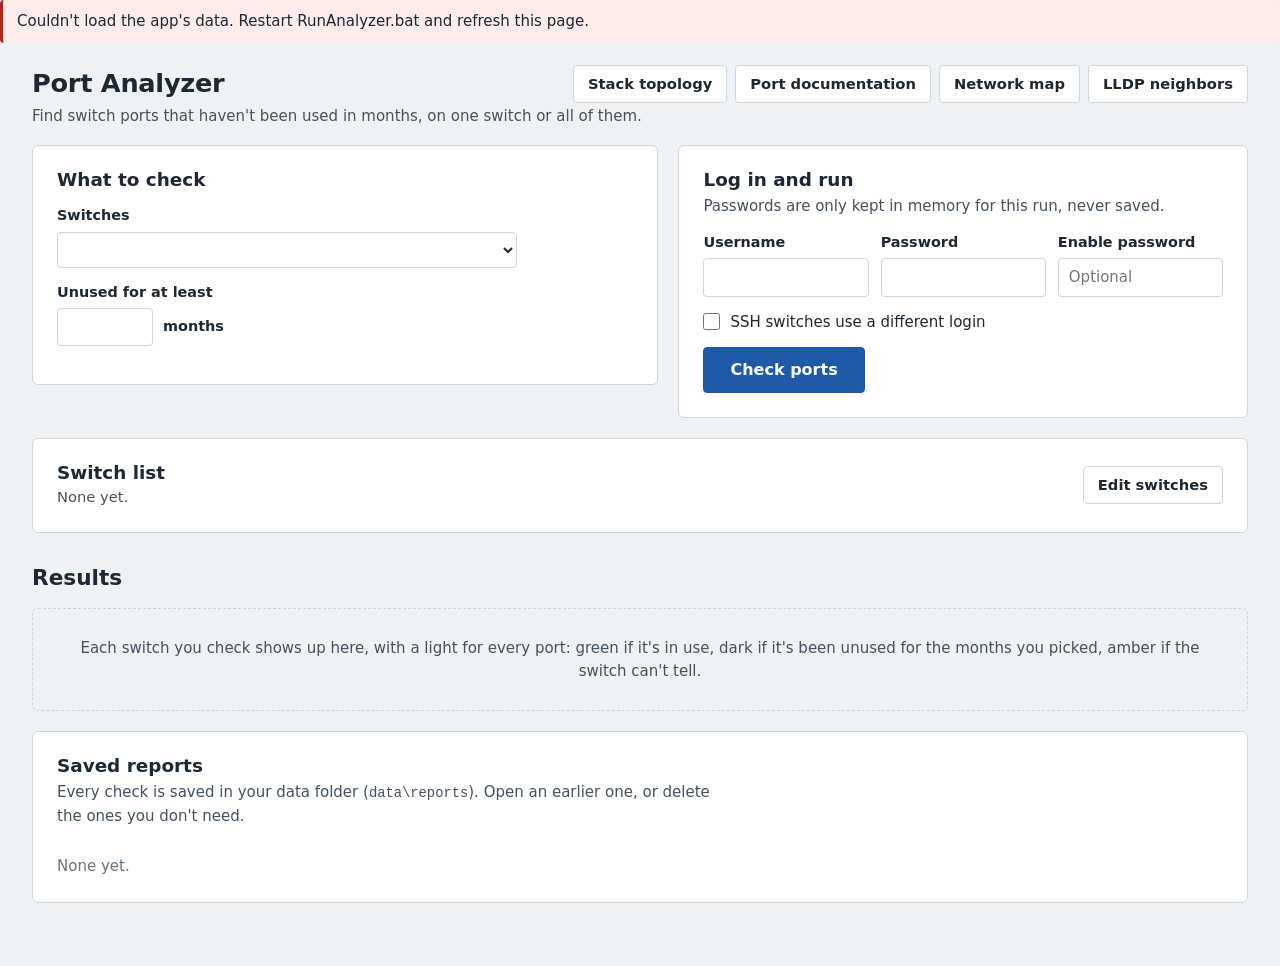
==== commit feed193f: "Delete saved runs: one at a time, or all (after asking) Every list of saved runs gets a Delete butto" ====
--- a/templates/index.html
+++ b/templates/index.html
@@ -158,9 +158,20 @@
         <p class="empty" id="noMatches" hidden>No ports match these filters.</p>
       </div>
     </section>
+
+    <section class="panel" aria-labelledby="savedTitle">
+      <div class="panel-head">
+        <h2 id="savedTitle">Saved reports</h2>
+        <p>Every check is saved in your data folder (<span class="mono">data\reports</span>). Open an earlier one, or delete the ones you don't need.</p>
+      </div>
+      <div class="saved-bar" id="savedBar" hidden></div>
+      <ul class="saved-list" id="savedReports"></ul>
+      <p class="empty" id="savedEmpty">None yet.</p>
+    </section>
   </main>
 
   <script src="/static/picker.js"></script>
+  <script src="/static/saved.js"></script>
   <script src="/static/app.js"></script>
 </body>
 </html>
--- a/static/app.css
+++ b/static/app.css
@@ -149,6 +149,22 @@
 .btn.small { padding: 3px 10px; font-size: 0.83rem; font-weight: 500; }
 .btn.quiet { border-color: transparent; background: transparent; color: var(--ink-2); }
 .btn.quiet:hover { color: var(--danger); }
+.btn.danger { background: var(--danger); border-color: var(--danger); color: #fff; }
+.btn.danger:hover { filter: brightness(0.92); }
+.btn.danger-outline { color: var(--danger); border-color: var(--line); background: transparent; }
+.btn.danger-outline:hover { border-color: var(--danger); }
+.btn.del { margin-left: auto; }
+
+/* Saved runs: "12 saved" and Delete all over a list (static/saved.js), and the are-you-sure dialog */
+.saved-bar { display: flex; align-items: center; justify-content: space-between; gap: 10px; flex-wrap: wrap;
+  margin-bottom: 10px; }
+.saved-bar[hidden] { display: none; }
+dialog.confirm { border: 1px solid var(--line); border-radius: 8px; padding: 22px 24px 18px; max-width: 440px;
+  background: var(--surface); color: var(--ink); box-shadow: 0 18px 48px rgba(0, 0, 0, 0.28); }
+dialog.confirm::backdrop { background: rgba(15, 22, 30, 0.45); }
+dialog.confirm h2 { font-size: 1.1rem; margin: 0 0 8px; }
+dialog.confirm p { margin: 0 0 18px; color: var(--ink-2); }
+.confirm-actions { display: flex; gap: 10px; justify-content: flex-end; }
 .link { font: inherit; background: none; border: none; padding: 0; color: var(--action); cursor: pointer; font-weight: 600; }
 .link:hover { text-decoration: underline; }
 .hint { color: var(--ink-3); font-size: 0.88rem; }
@@ -389,3 +405,12 @@
 a.link:hover { text-decoration: underline; }
 .topbar > a.link { display: inline-block; margin-bottom: 6px; font-size: 0.9rem; }
 .recent { list-style: none; margin: 0; padding: 0; display: grid; gap: 4px; }
+.recent > li { display: flex; align-items: baseline; gap: 6px; max-width: 560px; }
+
+/* Saved reports on the main page */
+.saved-list { list-style: none; margin: 0; padding: 0; display: grid; gap: 6px; }
+.saved-list > li { display: flex; align-items: baseline; gap: 12px; flex-wrap: wrap; padding: 6px 0;
+  border-bottom: 1px solid var(--line-soft); }
+.saved-list > li:last-child { border-bottom: 0; }
+.saved-list .what { color: var(--ink-2); }
+.saved-list .showing { font-size: 0.8rem; font-weight: 600; color: var(--found); }
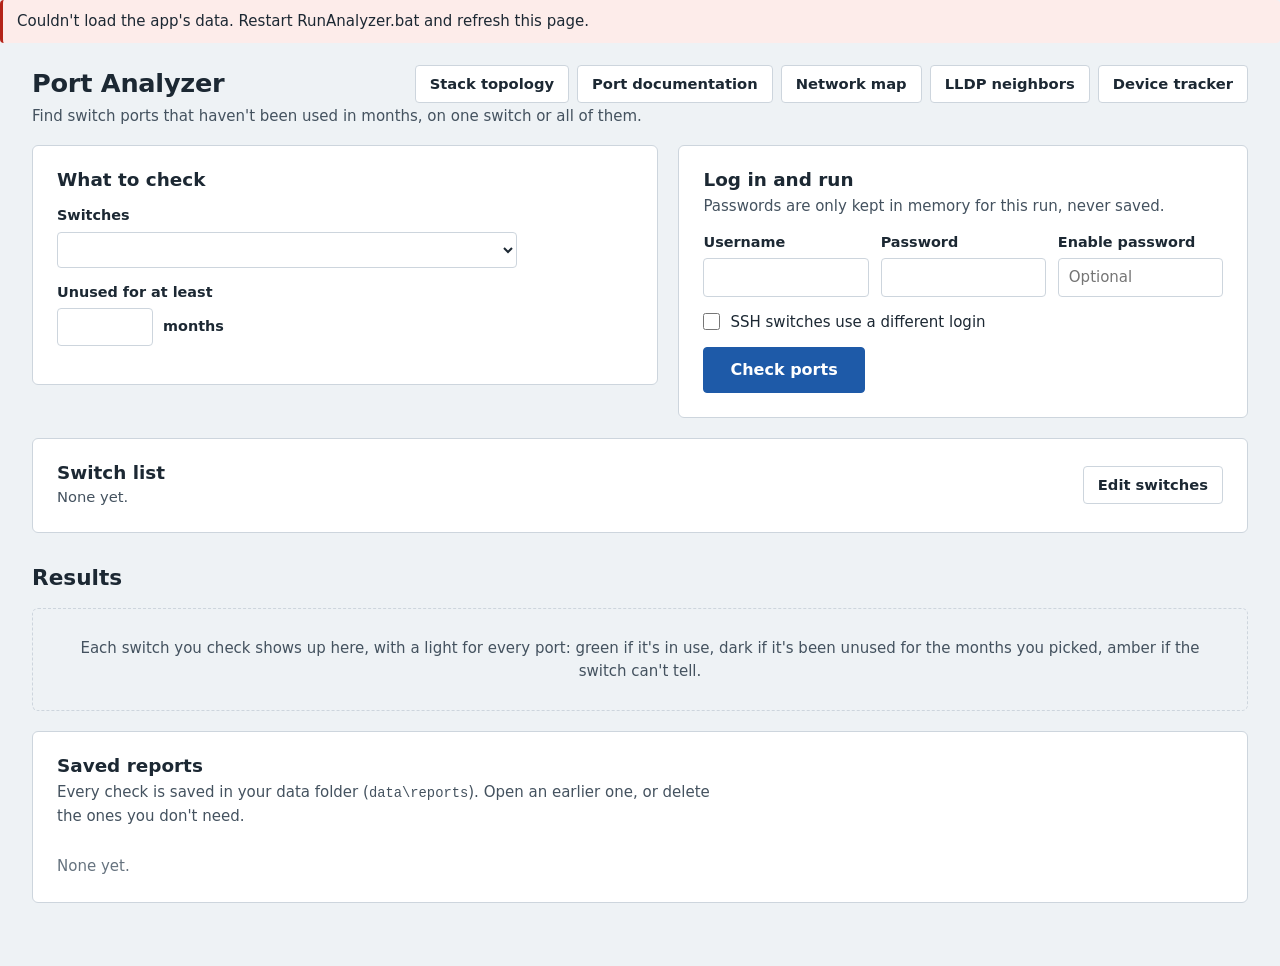
==== commit 1943295b: "Device tracker: daily SNMP scans of every switch, and what moved since A new tab, Device tracker. Ea" ====
--- a/templates/index.html
+++ b/templates/index.html
@@ -16,6 +16,7 @@
         <a class="btn" href="/port-docs">Port documentation</a>
         <a class="btn" href="/network">Network map</a>
         <a class="btn" href="/lldp">LLDP neighbors</a>
+        <a class="btn" href="/tracker">Device tracker</a>
       </div>
     </div>
     <p>Find switch ports that haven't been used in months, on one switch or all of them.</p>
